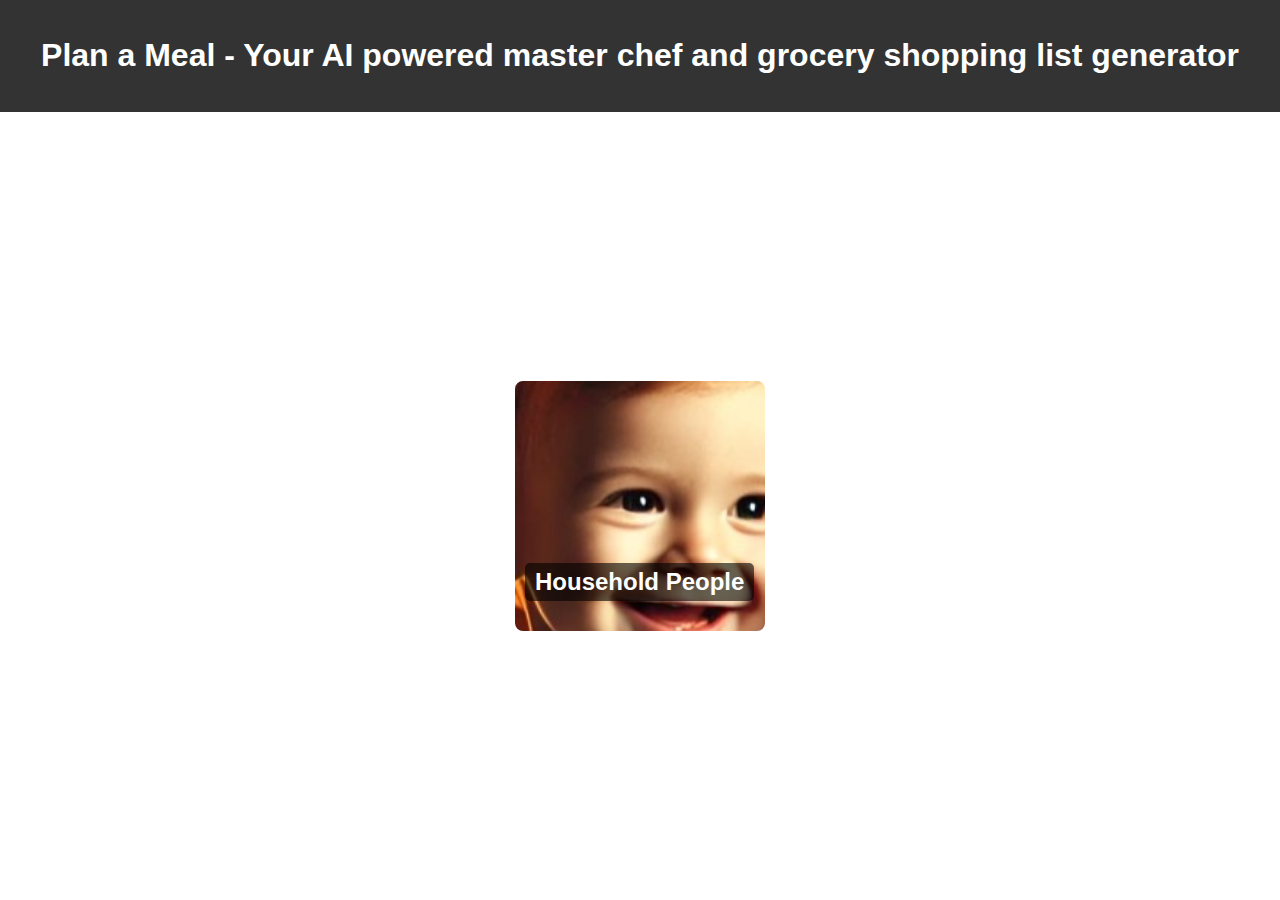
==== frontend/html/index.html @ 7ce70472 "started frontend" ====
<!doctype html>
<html lang="en">
<head>
    <meta charset="UTF-8">
    <meta name="viewport" content="width=device-width, initial-scale=1">
    <title>Plan a Meal</title>
    <link rel="stylesheet" href="../css/style.css">
</head>
<body>
    <header>
        <h1>Plan a Meal - Your AI powered master chef and grocery shopping list generator</h1>
    </header>

    <main>
        <section class="landing-page">
            <!-- Household People Section -->
            <div class="landing-item">
                <a href="household_people.html">
                    <img src="../images/household-people.jpg" alt="Household People">
                    <h2 class="landing-title">Household People</h2>
                </a>
            </div>

            <!-- Additional sections can be added here in the same format -->
        </section>
    </main>

</body>
</html>
---- frontend/css/style.css ----
/* css/style.css */
body {
    font-family: Arial, sans-serif;
    margin: 0;
    padding: 0;
    display: flex;
    flex-direction: column;
    min-height: 100vh;
}

header, footer {
    text-align: center;
    padding: 1em;
    background-color: #333;
    color: #fff;
}

main {
    flex-grow: 1;
    display: flex;
    justify-content: center;
    align-items: center;
    padding: 20px;
}

.landing-page {
    display: flex;
    gap: 20px;
    flex-wrap: wrap;
    justify-content: center;
}

.landing-item {
    position: relative;
    width: 250px;
    height: 250px;
}

.landing-item img {
    width: 100%;
    height: 100%;
    object-fit: cover;
    border-radius: 8px;
    transition: transform 0.3s;
}

.landing-item img:hover {
    transform: scale(1.05);
}

.landing-title {
    position: absolute;
    bottom: 10px;
    left: 10px;
    color: #fff;
    background-color: rgba(0, 0, 0, 0.6);
    padding: 5px 10px;
    border-radius: 5px;
}
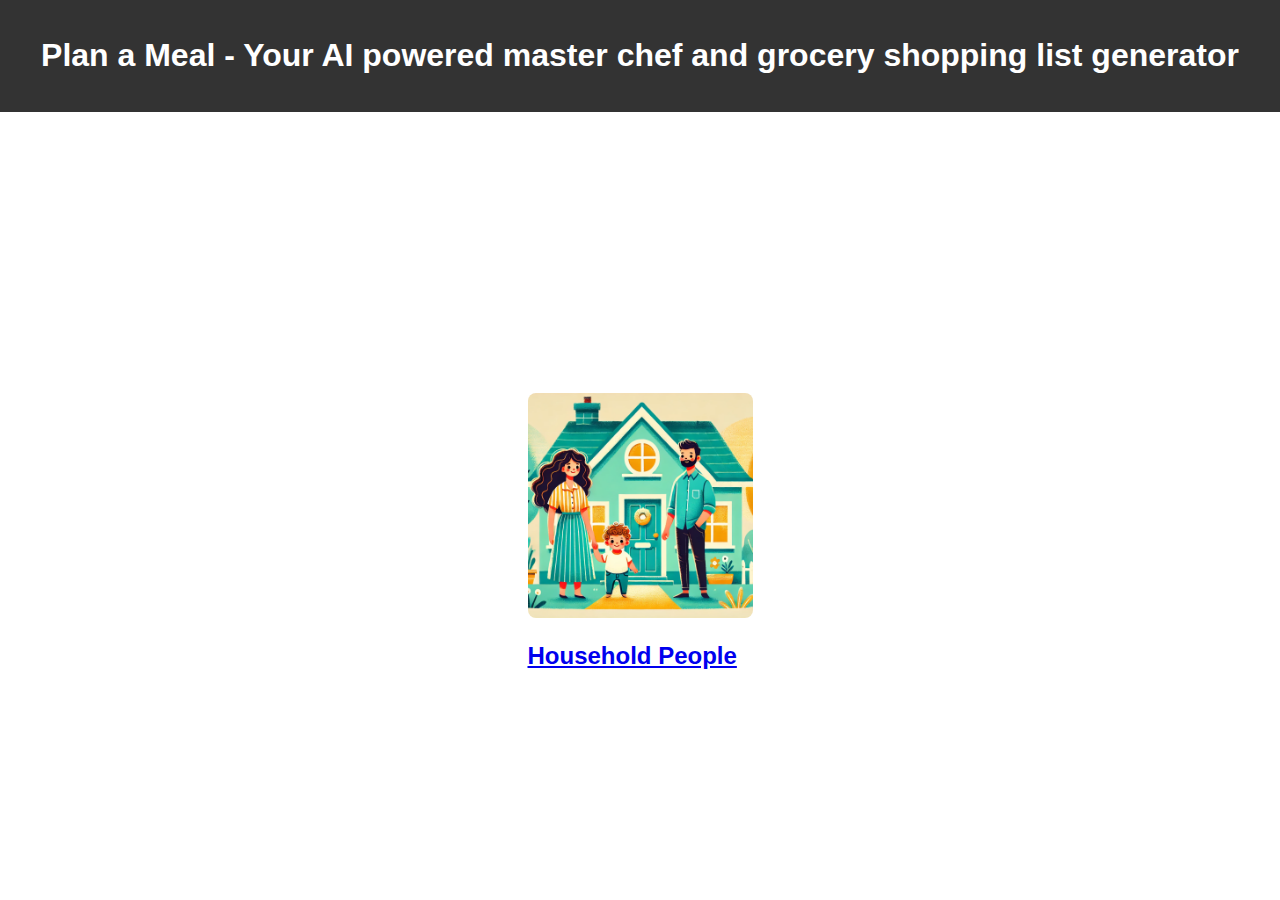
==== commit 0c61bdbc: "working on frontend. adjusting image and text" ====
--- a/frontend/html/index.html
+++ b/frontend/html/index.html
@@ -16,7 +16,7 @@
             <!-- Household People Section -->
             <div class="landing-item">
                 <a href="household_people.html">
-                    <img src="../images/household-people.jpg" alt="Household People">
+                    <img src="../images/household_people.png" alt="Household People">
                     <h2 class="landing-title">Household People</h2>
                 </a>
             </div>
--- a/frontend/css/style.css
+++ b/frontend/css/style.css
@@ -32,8 +32,12 @@
 
 .landing-item {
     position: relative;
-    width: 250px;
-    height: 250px;
+    width: 225px;
+    height: 225px;
+    image{
+        max-width: 25%;
+        max-height: 25%;
+    }
 }
 
 .landing-item img {
@@ -48,12 +52,12 @@
     transform: scale(1.05);
 }
 
-.landing-title {
-    position: absolute;
-    bottom: 10px;
-    left: 10px;
-    color: #fff;
-    background-color: rgba(0, 0, 0, 0.6);
-    padding: 5px 10px;
-    border-radius: 5px;
-}
+/*.landing-title {*/
+/*    position: relative;*/
+/*    bottom: 10px;*/
+/*    left: 10px;*/
+/*    color: #fff;*/
+/*    background-color: rgba(0, 0, 0, 0.6);*/
+/*    padding: 5px 10px;*/
+/*    border-radius: 5px;*/
+/*}*/
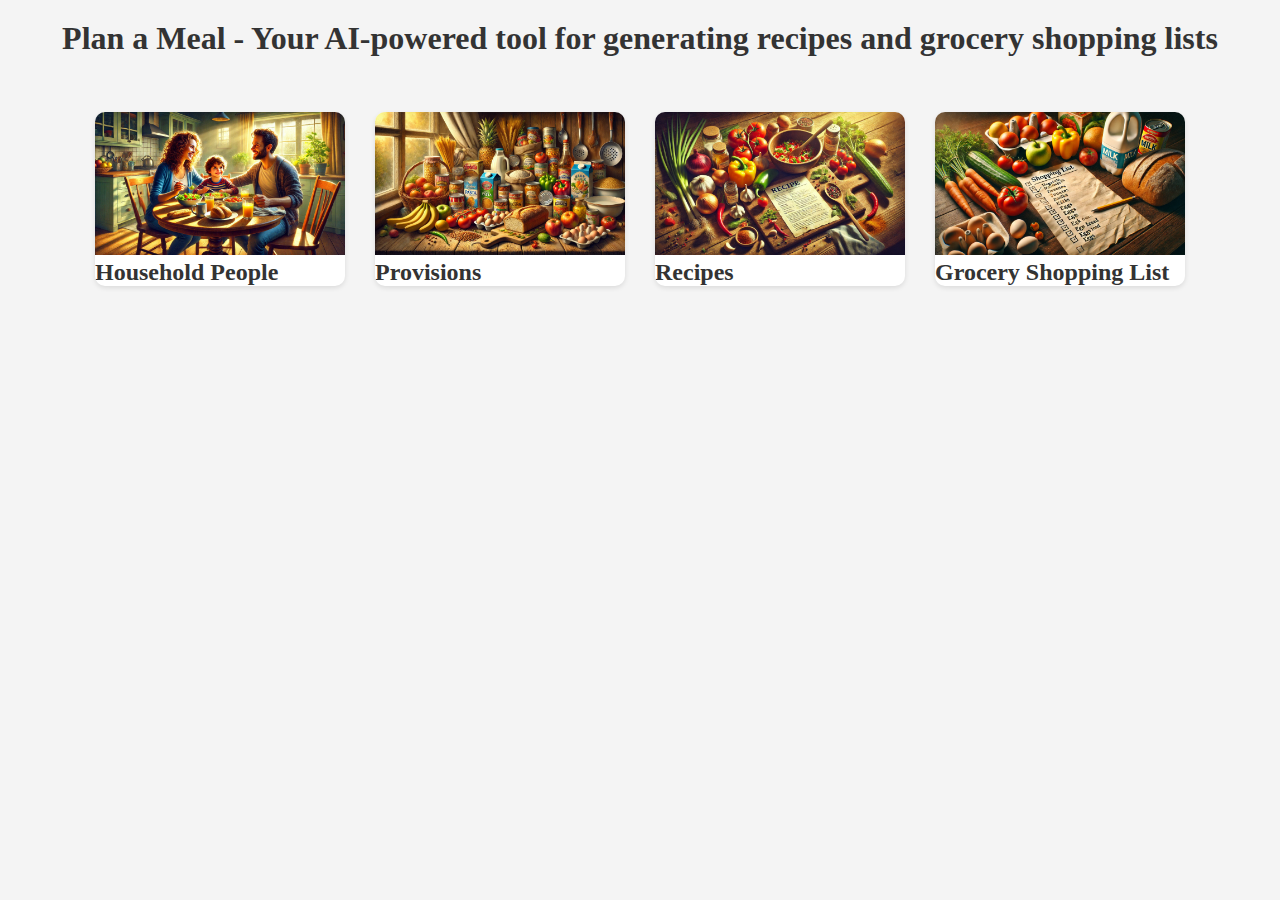
==== commit 2675bd53: "added env config dependecy, frontend under progress" ====
--- a/frontend/html/index.html
+++ b/frontend/html/index.html
@@ -6,24 +6,37 @@
     <title>Plan a Meal</title>
     <link rel="stylesheet" href="../css/style.css">
 </head>
+
 <body>
-    <header>
-        <h1>Plan a Meal - Your AI powered master chef and grocery shopping list generator</h1>
-    </header>
+<!-- Header -->
+<header class="header centered">
+    <h1>Plan a Meal - Your AI-powered tool for generating recipes and grocery shopping lists</h1>
+</header>
 
-    <main>
-        <section class="landing-page">
-            <!-- Household People Section -->
-            <div class="landing-item">
-                <a href="household_people.html">
-                    <img src="../images/household_people.png" alt="Household People">
-                    <h2 class="landing-title">Household People</h2>
-                </a>
-            </div>
-
-            <!-- Additional sections can be added here in the same format -->
-        </section>
-    </main>
-
+<!-- Main Content -->
+<main>
+    <div class="container">
+        <!-- Household People image -->
+        <a href="household_people.html" class="card">
+            <img src="../images/household_people.png" alt="Household People">
+            <h2>Household People</h2>
+        </a>
+        <!-- Provisions image -->
+        <a href="provisions.html" class="card">
+            <img src="../images/provisions.png" alt="Provisions">
+            <h2>Provisions</h2>
+        </a>
+        <!-- Recipes image -->
+        <a href="recipes.html" class="card">
+            <img src="../images/recipes.png" alt="Recipes">
+            <h2>Recipes</h2>
+        </a>
+        <!-- Grocery Shopping List image -->
+        <a href="grocery_shopping_list.html" class="card">
+            <img src="../images/grocery_shopping_list.png" alt="Grocery Shopping List">
+            <h2>Grocery Shopping List</h2>
+        </a>
+    </div>
+</main>
 </body>
 </html>--- a/frontend/css/style.css
+++ b/frontend/css/style.css
@@ -1,63 +1,294 @@
-/* css/style.css */
-body {
-    font-family: Arial, sans-serif;
+/*!* Basic Reset *!*/
+/** {*/
+/*    margin: 0;*/
+/*    padding: 0;*/
+/*    box-sizing: border-box;*/
+/*}*/
+
+/*!* Body Styling *!*/
+/*body {*/
+/*    font-family: Arial, sans-serif;*/
+/*    background-color: #f4f4f4;*/
+/*}*/
+
+/*!* Container Styling *!*/
+/*.container {*/
+/*    display: flex;*/
+/*    flex-wrap: wrap;*/
+/*    justify-content: center;*/
+/*    align-items: center;*/
+/*    min-height: 100vh;*/
+/*}*/
+
+/*!* Card Styling *!*/
+/*.card {*/
+/*    background-color: #fff;*/
+/*    border-radius: 10px;*/
+/*    overflow: hidden;*/
+/*    margin: 15px;*/
+/*    text-align: center;*/
+/*    text-decoration: none;*/
+/*    color: #333;*/
+/*    flex: 1 1 250px;*/
+/*    max-width: 300px;*/
+/*    box-shadow: 0 2px 5px rgba(0,0,0,0.1);*/
+/*    transition: transform 0.2s;*/
+/*}*/
+
+/*.card:hover {*/
+/*    transform: scale(1.05);*/
+/*}*/
+
+/*!* Image Styling *!*/
+/*.card img {*/
+/*    width: 100%;*/
+/*    height: auto;*/
+/*}*/
+
+/*!* Heading Styling *!*/
+/*.card h2 {*/
+/*    padding: 15px;*/
+/*    font-size: 1.2em;*/
+/*}*/
+
+/*!* Responsive Design *!*/
+
+/*!* Tablets and small desktops *!*/
+/*@media (max-width: 768px) {*/
+/*    .card {*/
+/*        flex: 1 1 45%;*/
+/*    }*/
+/*}*/
+
+/*!* Mobile devices *!*/
+/*@media (max-width: 480px) {*/
+/*    .container {*/
+/*        flex-direction: column;*/
+/*    }*/
+/*    .card {*/
+/*        width: 80%;*/
+/*        max-width: none;*/
+/*        margin: 10px 0;*/
+/*    }*/
+/*}*/
+
+
+
+/* Variables */
+:root {
+    --primary-color: #333;
+    --secondary-color: #fff;
+    --background-color: #f4f4f4;
+    --font-family: 'Arial, sans-serif';
+    --card-width: 250px;
+    --card-margin: 15px;
+    --btn-primary: #007BFF;
+    --btn-success: #28a745;
+    --btn-danger: #dc3545;
+    --btn-padding: 10px 20px;
+    --btn-border: none;
+    --btn-border-radius: 5px;
+    --modal-bg: rgba(0, 0, 0, 0.5);
+    --modal-content-bg: #fff;
+    --modal-padding: 20px;
+    --modal-width: 90%;
+    --modal-max-width: 500px;
+}
+
+/* Reset and Base Styles */
+* {
     margin: 0;
     padding: 0;
+    box-sizing: border-box;
+}
+
+body {
+    font-family: var(--font-family);
+    background-color: var(--background-color);
+    color: var(--primary-color);
+}
+
+/* Header */
+.header {
+    padding: 20px;
+}
+
+.header h1 {
+    font-size: 2rem;
+}
+
+/* Centering Utility */
+.centered {
+    text-align: center;
+}
+
+/* Container */
+.container {
     display: flex;
-    flex-direction: column;
-    min-height: 100vh;
-}
-
-header, footer {
-    text-align: center;
-    padding: 1em;
-    background-color: #333;
-    color: #fff;
-}
-
-main {
-    flex-grow: 1;
-    display: flex;
-    justify-content: center;
-    align-items: center;
-    padding: 20px;
-}
-
-.landing-page {
-    display: flex;
-    gap: 20px;
     flex-wrap: wrap;
     justify-content: center;
-}
-
-.landing-item {
-    position: relative;
-    width: 225px;
-    height: 225px;
-    image{
-        max-width: 25%;
-        max-height: 25%;
-    }
-}
-
-.landing-item img {
+    align-items: flex-start;
+    padding: 20px;
+}
+
+/* Card */
+.card {
+    background-color: var(--secondary-color);
+    border-radius: 10px;
+    overflow: hidden;
+    margin: var(--card-margin);
+    text-decoration: none;
+    color: var(--primary-color);
+    flex: 1 1 var(--card-width);
+    max-width: var(--card-width);
+    box-shadow: 0 2px 5px rgba(0,0,0,0.1);
+    transition: transform 0.2s;
+}
+
+.card:hover {
+    transform: scale(1.05);
+}
+
+/* Card Image */
+.card img {
     width: 100%;
-    height: 100%;
-    object-fit: cover;
-    border-radius: 8px;
-    transition: transform 0.3s;
-}
-
-.landing-item img:hover {
-    transform: scale(1.05);
-}
-
-/*.landing-title {*/
-/*    position: relative;*/
-/*    bottom: 10px;*/
-/*    left: 10px;*/
-/*    color: #fff;*/
-/*    background-color: rgba(0, 0, 0, 0.6);*/
-/*    padding: 5px 10px;*/
-/*    border-radius: 5px;*/
-/*}*/
+    height: auto;
+}
+
+/* Card Title */
+.card__title {
+    padding: 15px;
+    font-size: 1.2rem;
+}
+
+/* Button Styles */
+.btn {
+    padding: var(--btn-padding);
+    border: var(--btn-border);
+    border-radius: var(--btn-border-radius);
+    cursor: pointer;
+    font-size: 1rem;
+    transition: background-color 0.3s;
+}
+
+.btn--primary {
+    background-color: var(--btn-primary);
+    color: var(--secondary-color);
+}
+
+.btn--primary:hover {
+    background-color: darken(var(--btn-primary), 10%);
+}
+
+.btn--success {
+    background-color: var(--btn-success);
+    color: var(--secondary-color);
+}
+
+.btn--success:hover {
+    background-color: darken(var(--btn-success), 10%);
+}
+
+.btn--danger {
+    background-color: var(--btn-danger);
+    color: var(--secondary-color);
+}
+
+.btn--danger:hover {
+    background-color: darken(var(--btn-danger), 10%);
+}
+
+/* People List Styles */
+.people-list {
+    width: 100%;
+    margin-top: 20px;
+}
+
+.person-card {
+    background-color: var(--secondary-color);
+    border: 1px solid #ddd;
+    border-radius: 5px;
+    padding: 15px;
+    margin-bottom: 10px;
+    display: flex;
+    justify-content: space-between;
+    align-items: center;
+}
+
+.person-info {
+    flex: 1;
+}
+
+.person-actions button {
+    margin-left: 10px;
+}
+
+/* Modal Styles */
+.modal {
+    display: none; /* Hidden by default */
+    position: fixed; /* Stay in place */
+    z-index: 1; /* Sit on top */
+    left: 0;
+    top: 0;
+    width: 100%; /* Full width */
+    height: 100%; /* Full height */
+    overflow: auto; /* Enable scroll if needed */
+    background-color: var(--modal-bg); /* Black w/ opacity */
+}
+
+.modal-content {
+    background-color: var(--modal-content-bg);
+    margin: 10% auto; /* 10% from the top and centered */
+    padding: var(--modal-padding);
+    border: 1px solid #888;
+    width: var(--modal-width); /* Could be more or less, depending on screen size */
+    max-width: var(--modal-max-width);
+    border-radius: 5px;
+}
+
+.close {
+    color: #aaa;
+    float: right;
+    font-size: 28px;
+    font-weight: bold;
+    cursor: pointer;
+}
+
+.close:hover,
+.close:focus {
+    color: black;
+    text-decoration: none;
+}
+
+form label {
+    display: block;
+    margin-top: 10px;
+}
+
+form input {
+    width: 100%;
+    padding: 8px;
+    margin-top: 5px;
+    border: 1px solid #ccc;
+    border-radius: 4px;
+}
+
+@media (max-width: 768px) {
+    .card {
+        flex: 1 1 45%;
+    }
+}
+
+@media (max-width: 480px) {
+    .container {
+        flex-direction: column;
+    }
+    .card {
+        width: 80%;
+        max-width: none;
+        margin: 10px 0;
+    }
+    .header h1 {
+        font-size: 1.5rem;
+    }
+}
